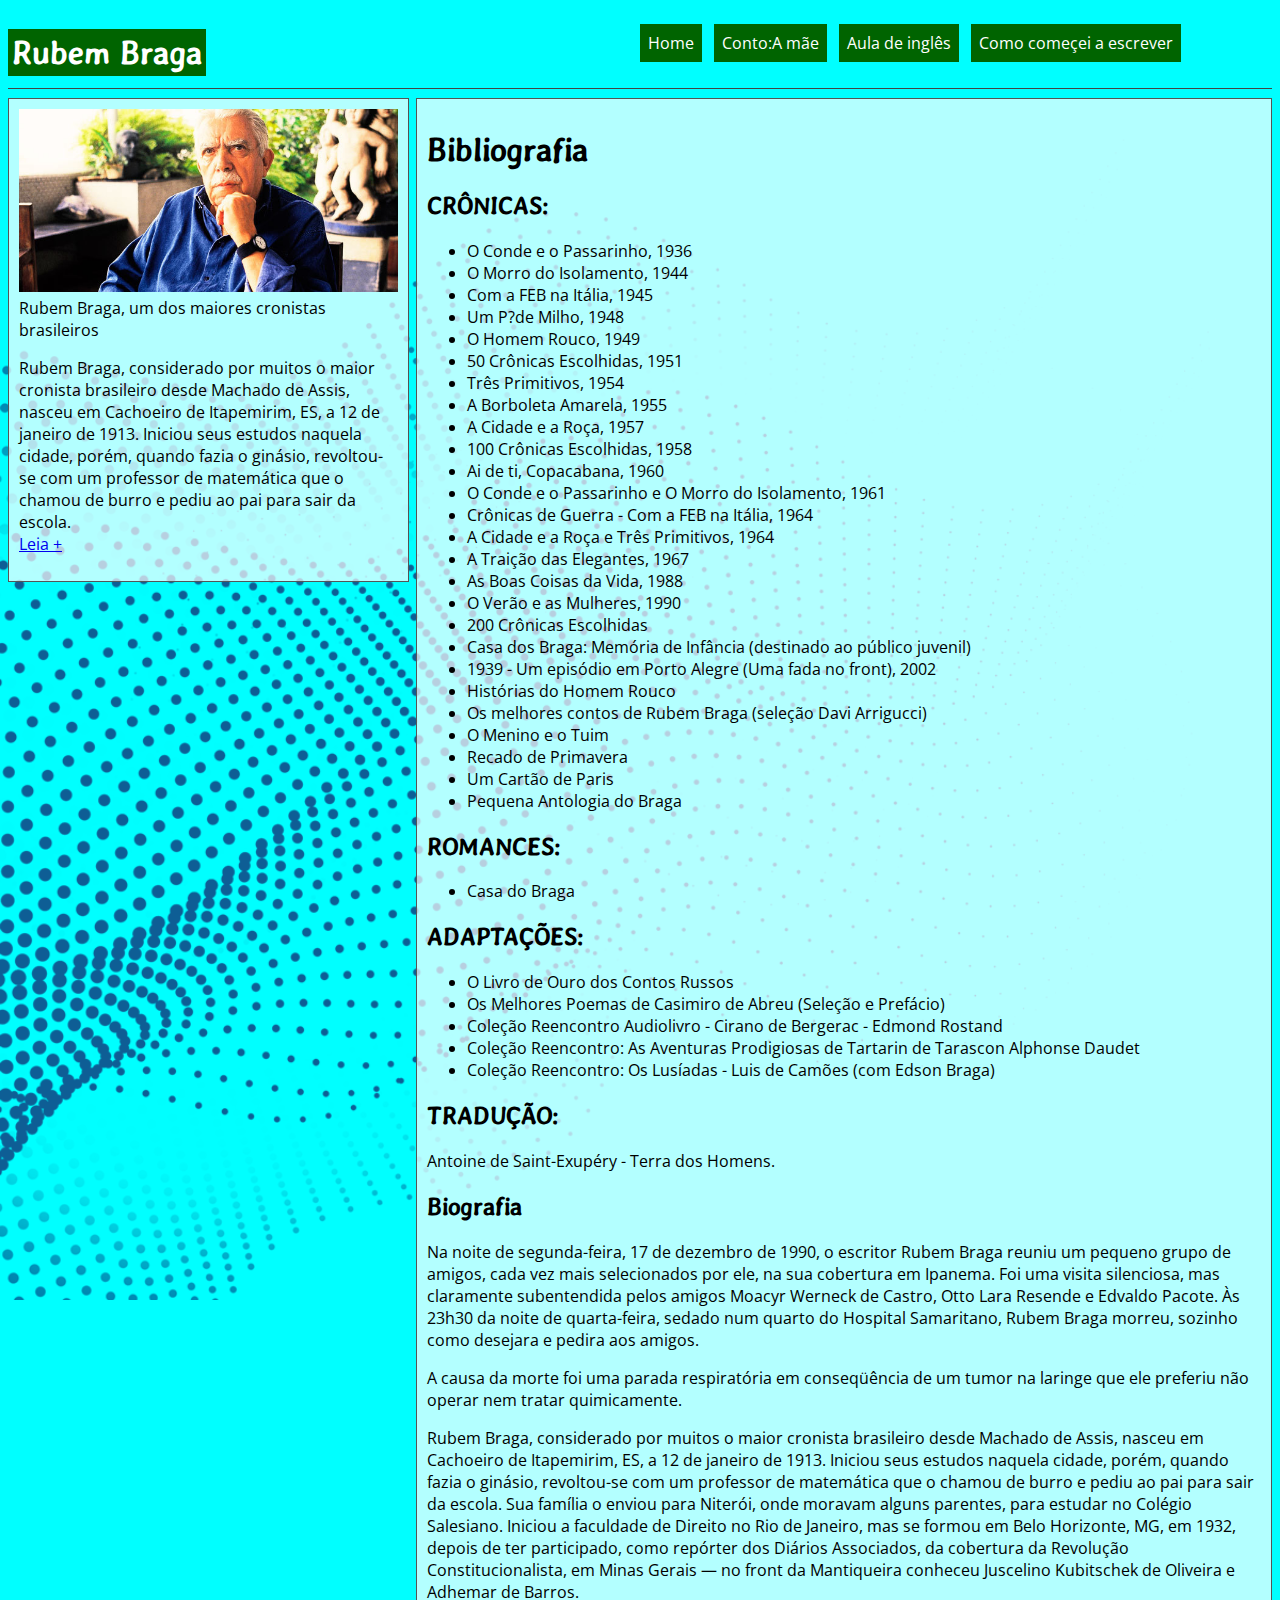
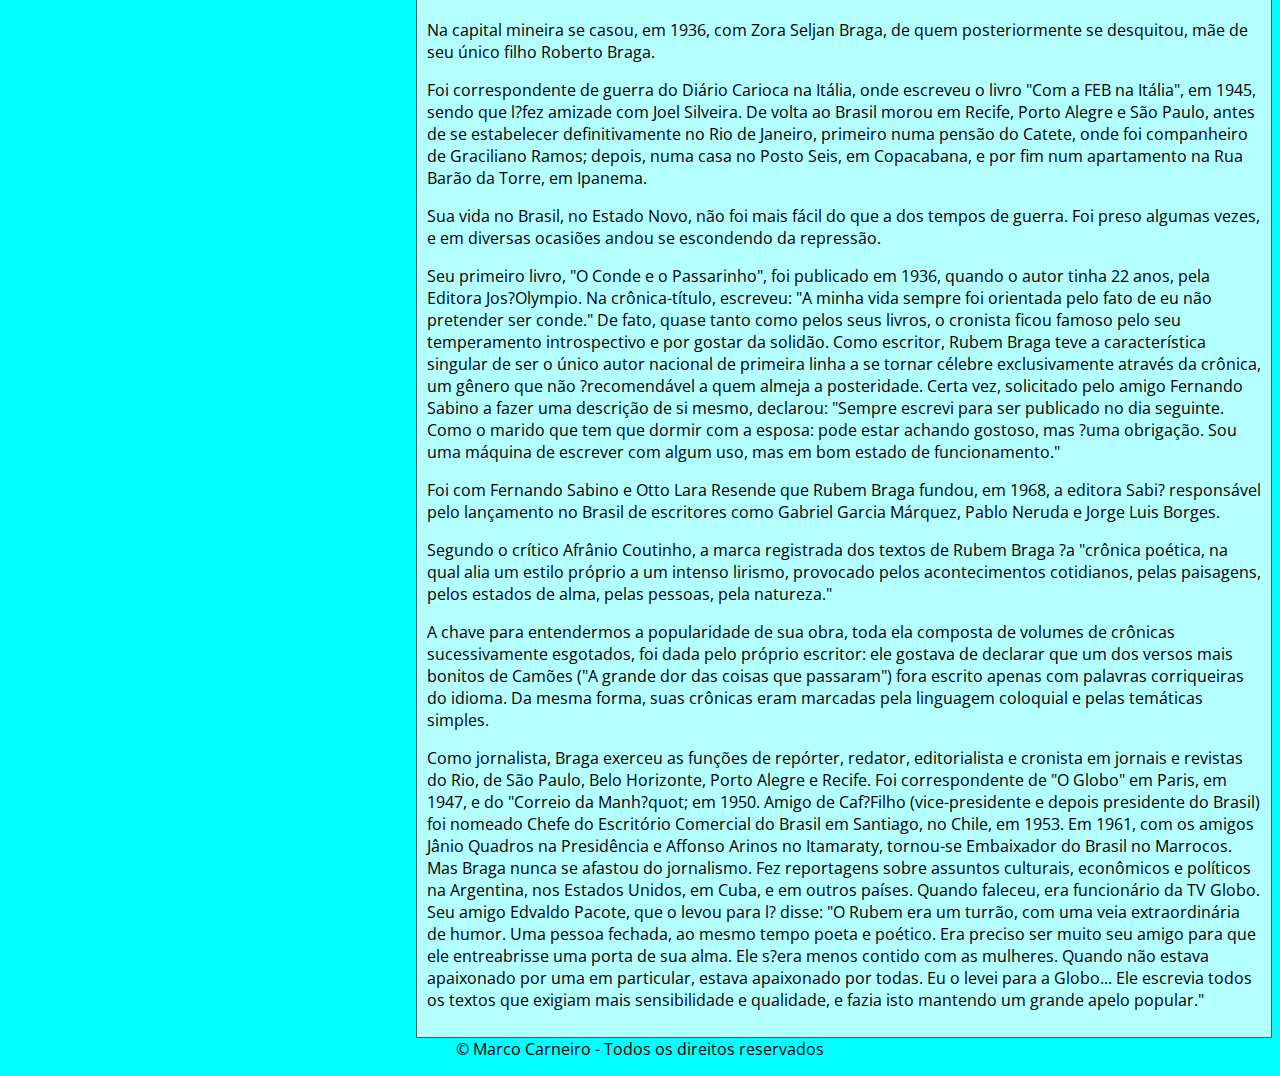
==== index.html @ 507e49ad "Initial commit" ====
<!DOCTYPE html>
<html lang="pt-BR">

<head>
    <meta charset="UTF-8">
    <meta http-equiv="X-UA-Compatible" content="IE=edge">
    <meta name="viewport" content="width=device-width, initial-scale=1.0">
    <title>Rubem Braga</title>

    <link rel="preconnect" href="https://fonts.googleapis.com">
    <link rel="preconnect" href="https://fonts.gstatic.com" crossorigin>
    <link href="https://fonts.googleapis.com/css2?family=Averia+Gruesa+Libre&family=Open+Sans:wght@300&display=swap"
        rel="stylesheet">

    <!-- carregamento arquivos CSS -->
    <link rel="stylesheet" href="css/styles.css">
</head>

<body>

    <header>
        <h1>Rubem Braga</h1>
        <nav>
            <ul>
                <li><a href="index.html">Home</a></li>
                <li><a href="mae.html">Conto:A mãe</a></li>
                <li><a href="aula-de-ingles.html">Aula de inglês</a></li>
                <li><a href="como-comecei-a-escrever.html">Como começei a escrever</a></li>

            </ul>
        </nav>
    </header>


    <main>
        <aside>
            <figure>
                <img src="imagens/rubem-braga.jpeg" alt="Foto do autor Rubem Braga">
                <figcaption>Rubem Braga, um dos maiores cronistas brasileiros</figcaption>
            </figure>
            <p>
                Rubem Braga, considerado por muitos o maior cronista brasileiro desde Machado de Assis, nasceu em
                Cachoeiro de Itapemirim, ES, a 12 de janeiro de 1913. Iniciou seus estudos naquela cidade, porém, quando
                fazia o ginásio, revoltou-se com um professor de matemática que o chamou de burro e pediu ao pai para
                sair da escola.<br>
                <a href="index.html">Leia +</a>
            </p>
        </aside>

        <section>
            <h1>Bibliografia</h1>

            <h2>CRÔNICAS:</h2>
            <ul>
                <li>O Conde e o Passarinho, 1936</li>
                <li>O Morro do Isolamento, 1944</li>
                <li>Com a FEB na Itália, 1945</li>
                <li>Um P?de Milho, 1948</li>
                <li>O Homem Rouco, 1949</li>
                <li>50 Crônicas Escolhidas, 1951</li>
                <li>Três Primitivos, 1954</li>
                <li>A Borboleta Amarela, 1955</li>
                <li>A Cidade e a Roça, 1957</li>
                <li>100 Crônicas Escolhidas, 1958</li>
                <li>Ai de ti, Copacabana, 1960</li>
                <li>O Conde e o Passarinho e O Morro do Isolamento, 1961</li>
                <li>Crônicas de Guerra - Com a FEB na Itália, 1964</li>
                <li>A Cidade e a Roça e Três Primitivos, 1964</li>
                <li>A Traição das Elegantes, 1967</li>
                <li>As Boas Coisas da Vida, 1988</li>
                <li>O Verão e as Mulheres, 1990</li>
                <li>200 Crônicas Escolhidas</li>
                <li>Casa dos Braga: Memória de Infância (destinado ao público juvenil)</li>
                <li>1939 - Um episódio em Porto Alegre (Uma fada no front), 2002</li>
                <li>Histórias do Homem Rouco</li>
                <li>Os melhores contos de Rubem Braga (seleção Davi Arrigucci)</li>
                <li>O Menino e o Tuim</li>
                <li>Recado de Primavera</li>
                <li>Um Cartão de Paris</li>
                <li>Pequena Antologia do Braga</li>
            </ul>

            <h2>ROMANCES:</h2>
            <ul>
                <li>Casa do Braga</li>
            </ul>

            <h2>ADAPTAÇÕES:</h2>
            <ul>
                <li>O Livro de Ouro dos Contos Russos</li>
                <li>Os Melhores Poemas de Casimiro de Abreu (Seleção e Prefácio)</li>
                <li>Coleção Reencontro Audiolivro - Cirano de Bergerac - Edmond Rostand</li>
                <li>Coleção Reencontro: As Aventuras Prodigiosas de Tartarin de Tarascon Alphonse Daudet</li>
                <li>Coleção Reencontro: Os Lusíadas - Luis de Camões (com Edson Braga)</li>
            </ul>


            <h2>TRADUÇÃO:</h2>
            <p>Antoine de Saint-Exupéry - Terra dos Homens.</p>

            <h2>Biografia</h2>
            <p>Na noite de segunda-feira, 17 de dezembro de 1990, o escritor Rubem Braga reuniu um pequeno grupo de
                amigos, cada vez mais selecionados por ele, na sua cobertura em Ipanema. Foi uma visita silenciosa, mas
                claramente subentendida pelos amigos Moacyr Werneck de Castro, Otto Lara Resende e Edvaldo Pacote. Às
                23h30 da noite de quarta-feira, sedado num quarto do Hospital Samaritano, Rubem Braga morreu, sozinho
                como desejara e pedira aos amigos.</p>

            <p>
                A causa da morte foi uma parada respiratória em conseqüência de um tumor na laringe que ele preferiu não
                operar nem tratar quimicamente.
            </p>

            <p>
                Rubem Braga, considerado por muitos o maior cronista brasileiro desde Machado de Assis, nasceu em
                Cachoeiro de Itapemirim, ES, a 12 de janeiro de 1913. Iniciou seus estudos naquela cidade, porém, quando
                fazia o ginásio, revoltou-se com um professor de matemática que o chamou de burro e pediu ao pai para
                sair da escola. Sua família o enviou para Niterói, onde moravam alguns parentes, para estudar no Colégio
                Salesiano. Iniciou a faculdade de Direito no Rio de Janeiro, mas se formou em Belo Horizonte, MG, em
                1932, depois de ter participado, como repórter dos Diários Associados, da cobertura da Revolução
                Constitucionalista, em Minas Gerais — no front da Mantiqueira conheceu Juscelino Kubitschek de Oliveira
                e Adhemar de Barros.
            </p>

            <p>
                Na capital mineira se casou, em 1936, com Zora Seljan Braga, de quem posteriormente se desquitou, mãe de
                seu único filho Roberto Braga.
            </p>

            <p>
                Foi correspondente de guerra do Diário Carioca na Itália, onde escreveu o livro "Com a FEB na Itália",
                em 1945, sendo que l?fez amizade com Joel Silveira. De volta ao Brasil morou em Recife, Porto Alegre e
                São Paulo, antes de se estabelecer definitivamente no Rio de Janeiro, primeiro numa pensão do Catete,
                onde foi companheiro de Graciliano Ramos; depois, numa casa no Posto Seis, em Copacabana, e por fim num
                apartamento na Rua Barão da Torre, em Ipanema.
            </p>

            <p>
                Sua vida no Brasil, no Estado Novo, não foi mais fácil do que a dos tempos de guerra. Foi preso algumas
                vezes, e em diversas ocasiões andou se escondendo da repressão.
            </p>

            <p>
                Seu primeiro livro, "O Conde e o Passarinho", foi publicado em 1936, quando o autor tinha 22 anos, pela
                Editora Jos?Olympio. Na crônica-título, escreveu: "A minha vida sempre foi orientada pelo fato de eu não
                pretender ser conde." De fato, quase tanto como pelos seus livros, o cronista ficou famoso pelo seu
                temperamento introspectivo e por gostar da solidão. Como escritor, Rubem Braga teve a característica
                singular de ser o único autor nacional de primeira linha a se tornar célebre exclusivamente através da
                crônica, um gênero que não ?recomendável a quem almeja a posteridade. Certa vez, solicitado pelo amigo
                Fernando Sabino a fazer uma descrição de si mesmo, declarou: "Sempre escrevi para ser publicado no dia
                seguinte. Como o marido que tem que dormir com a esposa: pode estar achando gostoso, mas ?uma obrigação.
                Sou uma máquina de escrever com algum uso, mas em bom estado de funcionamento."
            </p>

            <p>
                Foi com Fernando Sabino e Otto Lara Resende que Rubem Braga fundou, em 1968, a editora Sabi? responsável
                pelo lançamento no Brasil de escritores como Gabriel Garcia Márquez, Pablo Neruda e Jorge Luis Borges.
            </p>

            <p>
                Segundo o crítico Afrânio Coutinho, a marca registrada dos textos de Rubem Braga ?a "crônica poética, na
                qual alia um estilo próprio a um intenso lirismo, provocado pelos acontecimentos cotidianos, pelas
                paisagens, pelos estados de alma, pelas pessoas, pela natureza."
            </p>

            <p>
                A chave para entendermos a popularidade de sua obra, toda ela composta de volumes de crônicas
                sucessivamente esgotados, foi dada pelo próprio escritor: ele gostava de declarar que um dos versos mais
                bonitos de Camões ("A grande dor das coisas que passaram") fora escrito apenas com palavras corriqueiras
                do idioma. Da mesma forma, suas crônicas eram marcadas pela linguagem coloquial e pelas temáticas
                simples.
            </p>

            <p>
                Como jornalista, Braga exerceu as funções de repórter, redator, editorialista e cronista em jornais e
                revistas do Rio, de São Paulo, Belo Horizonte, Porto Alegre e Recife. Foi correspondente de "O Globo" em
                Paris, em 1947, e do "Correio da Manh?quot; em 1950. Amigo de Caf?Filho (vice-presidente e depois
                presidente do Brasil) foi nomeado Chefe do Escritório Comercial do Brasil em Santiago, no Chile, em
                1953. Em 1961, com os amigos Jânio Quadros na Presidência e Affonso Arinos no Itamaraty, tornou-se
                Embaixador do Brasil no Marrocos. Mas Braga nunca se afastou do jornalismo. Fez reportagens sobre
                assuntos culturais, econômicos e políticos na Argentina, nos Estados Unidos, em Cuba, e em outros
                países. Quando faleceu, era funcionário da TV Globo. Seu amigo Edvaldo Pacote, que o levou para l?
                disse: "O Rubem era um turrão, com uma veia extraordinária de humor. Uma pessoa fechada, ao mesmo tempo
                poeta e poético. Era preciso ser muito seu amigo para que ele entreabrisse uma porta de sua alma. Ele
                s?era menos contido com as mulheres. Quando não estava apaixonado por uma em particular, estava
                apaixonado por todas. Eu o levei para a Globo... Ele escrevia todos os textos que exigiam mais
                sensibilidade e qualidade, e fazia isto mantendo um grande apelo popular."
            </p>

        </section>

    </main>


    <footer>
        <p>&copy; Marco Carneiro - Todos os direitos reservados</p>
    </footer>

    
    <div id="oferta" class="popup   slide-left">
        <div class="fechar">X</div>
        <h2>PROMOÇÃO MARÇO 2023</h2>
        <p>
            Use o cupom RUBEM032023 e compre qualquer
            livro de Rubem Braga na livraria Martins Fontes
            com 50% de desconto.
        </p>
        <h2>APROVEITE!</h2>
    </div>


    <!-- carregamento de javascript -->
    <script src="js/code.js"></script>
</body>

</html>
---- css/styles.css ----
/* bory é a regra geral da pagina */
body{
    background-color: aqua;
    /* imagem para fundo */
    background-image: url('../imagens/ondas-abstratas.png ');

    /* para repitir nao repitir o fundo  */
    background-repeat: no-repeat;

    /* definir o tamanho do fundo */

    background-size: 100%;
    
    /* regular posição do fundo  */
    background-position: 0 20px ;


    /* para manter o fundo fixo  */

    background-attachment: fixed;

    font-family: 'Open Sans', sans-serif

    

}



h1,h2,h3,h4,h5,h6{
    /* colocar uma fonte boa nas letras */
    font-family: 'Averia Gruesa Libre', cursive;

 

/* formatação do cabeçalho */

}
header{
    border-bottom: 1px solid #444;
    height: 80px ;
}
/* logotipo */

header h1{
    padding: 4px;
    background-color: darkgreen;
    color: #fff;
    width: fit-content;

    float: left;    /* pedir para o elemento float left serve para flotuar a esquerda  */
}

/* menu */
nav{
    width: 50%;
    /* background-color: black; */
    float: right;
}

nav ul {
    list-style-type: none;
    padding: 0;

}


nav li{
   display: inline-block;
}

nav li a {
    display: block;
    padding: 8px;
    margin: 0 8px 0 0;
   background-color: darkgreen;
   color: #fff;
   text-decoration:none;
}

nav li a:hover{
    background-color: #fff;
    color: darkgreen;
}

main{
    clear: both;   
}



/* colocar conteudo complementar */
aside,section{
    border: 1px solid #555;
    padding: 10px;

}
aside{
   width: 30%;
   float: left;

}

section{
    width: 66%;
    float: right;
}


aside img {
    width: 100%;
}

aside figure{
    margin: 0;
}

aside,section{
    border: 1px solid #555;
    padding: 10px;

    /* para a cor com uma transparencia! */
    background-color: rgba(255, 255, 255, 0.7);

}

footer{
    clear:both;


    border-top: 1px #555;




}
footer p{
    text-align: center;
}




.fala  {
    font-style: italic;
   font-weight: 700;
}



/* janela modal ou popup é qualquer fica por cima de algum conteudo  */
.popup{
    position: fixed;
    
/* posicionamento com top e para direita o "right" ou para esquerda o "left"  */

    bottom:20px ;
    right: -400px ;


    width: 250px;
    padding: 10px;
    background-color: burlywood;
    border:4px #fff solid;
    box-shadow: 3px 3px 3px #444;



}

.slide-left {
	-webkit-animation: slide-left 0.5s cubic-bezier(0.250, 0.460, 0.450, 0.940) both;
	        animation: slide-left 0.5s cubic-bezier(0.250, 0.460, 0.450, 0.940) both;



}



 @-webkit-keyframes slide-left {
    0% {
      -webkit-transform: translateX(0);
              transform: translateX(0);
    }
    100% {
      -webkit-transform: translateX(-450px);
              transform: translateX(-450px);
    }
  }
  @keyframes slide-left {
    0% {
      -webkit-transform: translateX(0);
              transform: translateX(0);
    }
    100% {
      -webkit-transform: translateX(-450px);
              transform: translateX(-450px);
    }


  }
  



/* botao fechar */
.fechar{
    position: absolute;
    right: -31px;
    top: 0;
    background-color: #900;
    color: #fff;
    padding: 8px;
    width: 20px;
    height: 16px;
    border-radius: 50%;
    font-weight: bold;
    text-align: center;
    line-height: 16px;
    cursor: pointer;
}






/* layout em celulares e tablets,telas menores que 1200px */

@media screen  and (max-width:1199px){


    header{
        height:120px;

    }
    
    header h1,header nav,aside,section{
        float: none;
        width: 97%;

    }
}

/* só para celular  */
    @media screen  and (max-width:1199px){


        header{
            height:120px;    
        }
}

/* layout para impressão  */

@media print {
    /* define uma tamanho para 12pt*/
    body {
      font-size: 10pt;
     

    }

    h1 {
        font-size: 16pt;
      
    }
    h2{
        font-size: 14pt;
        
    }

    @page {
      margin: 12mm;
      size: A4;


    }
  }
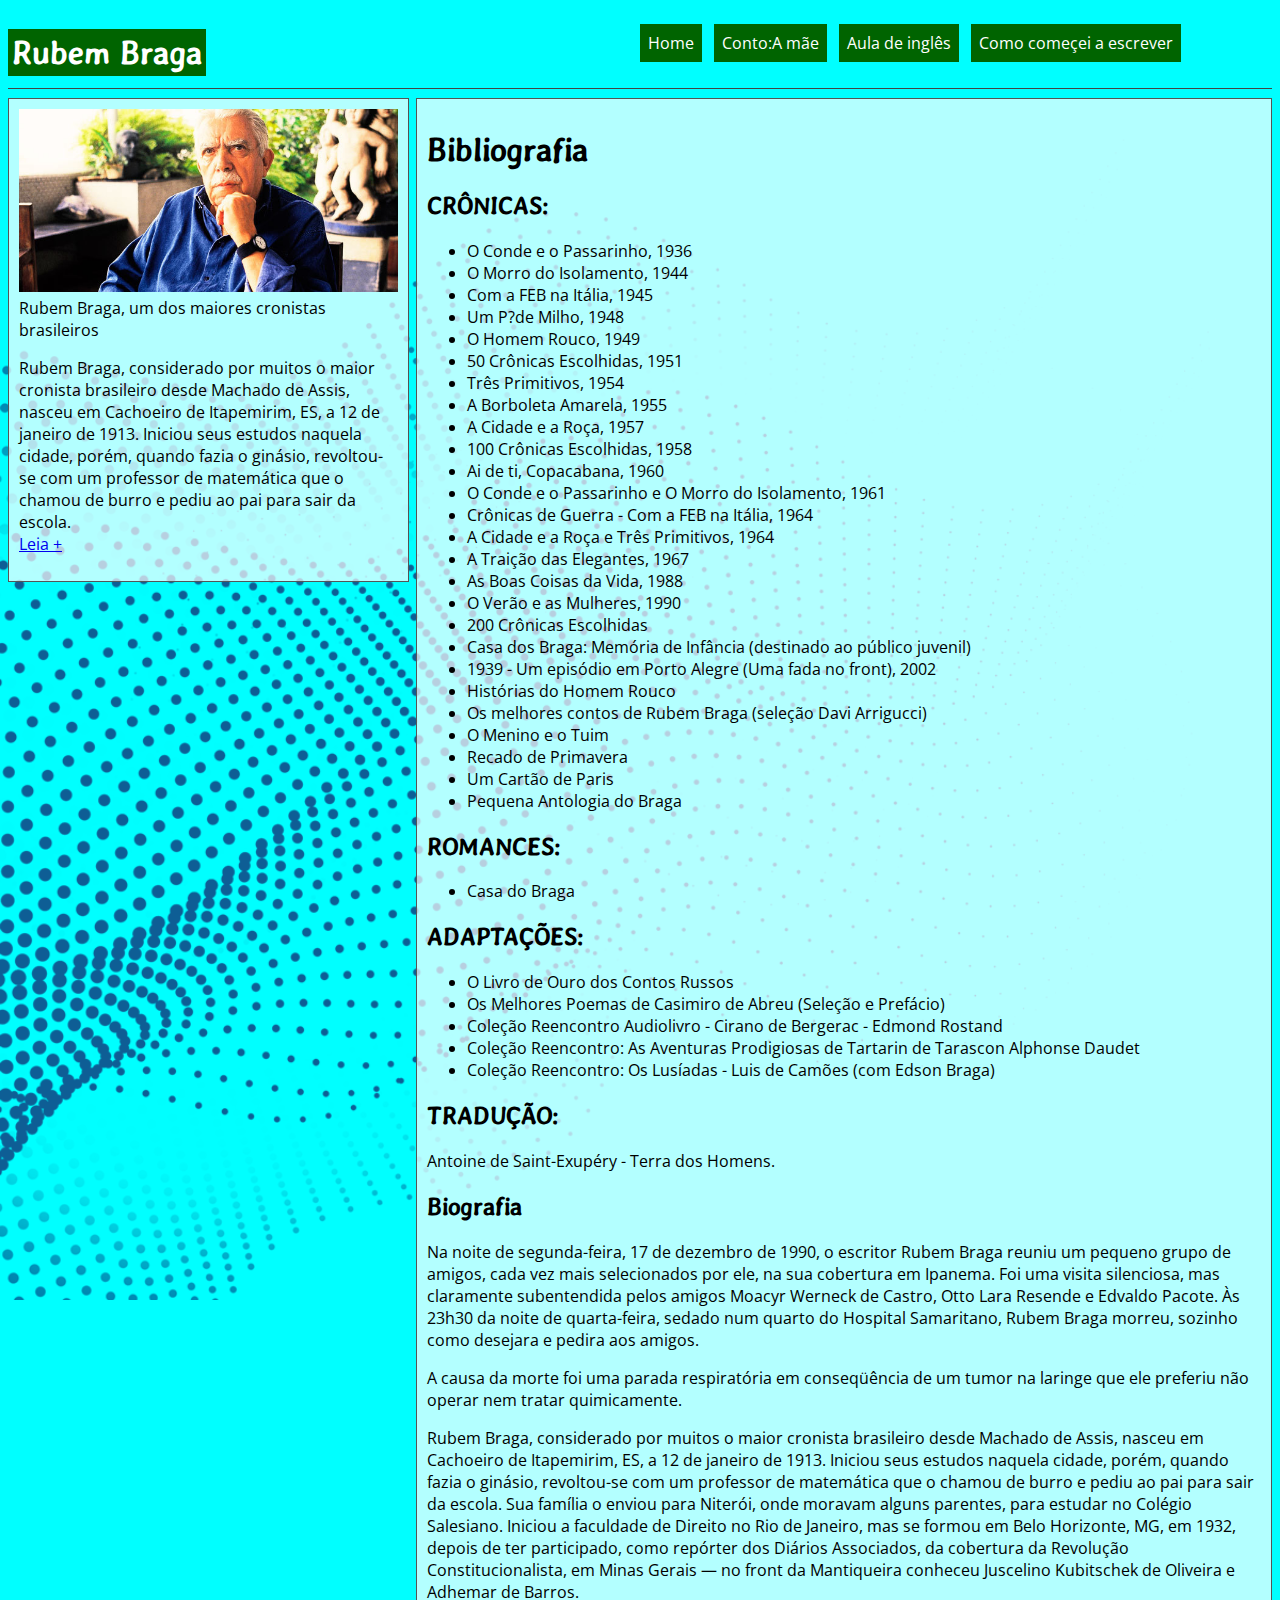
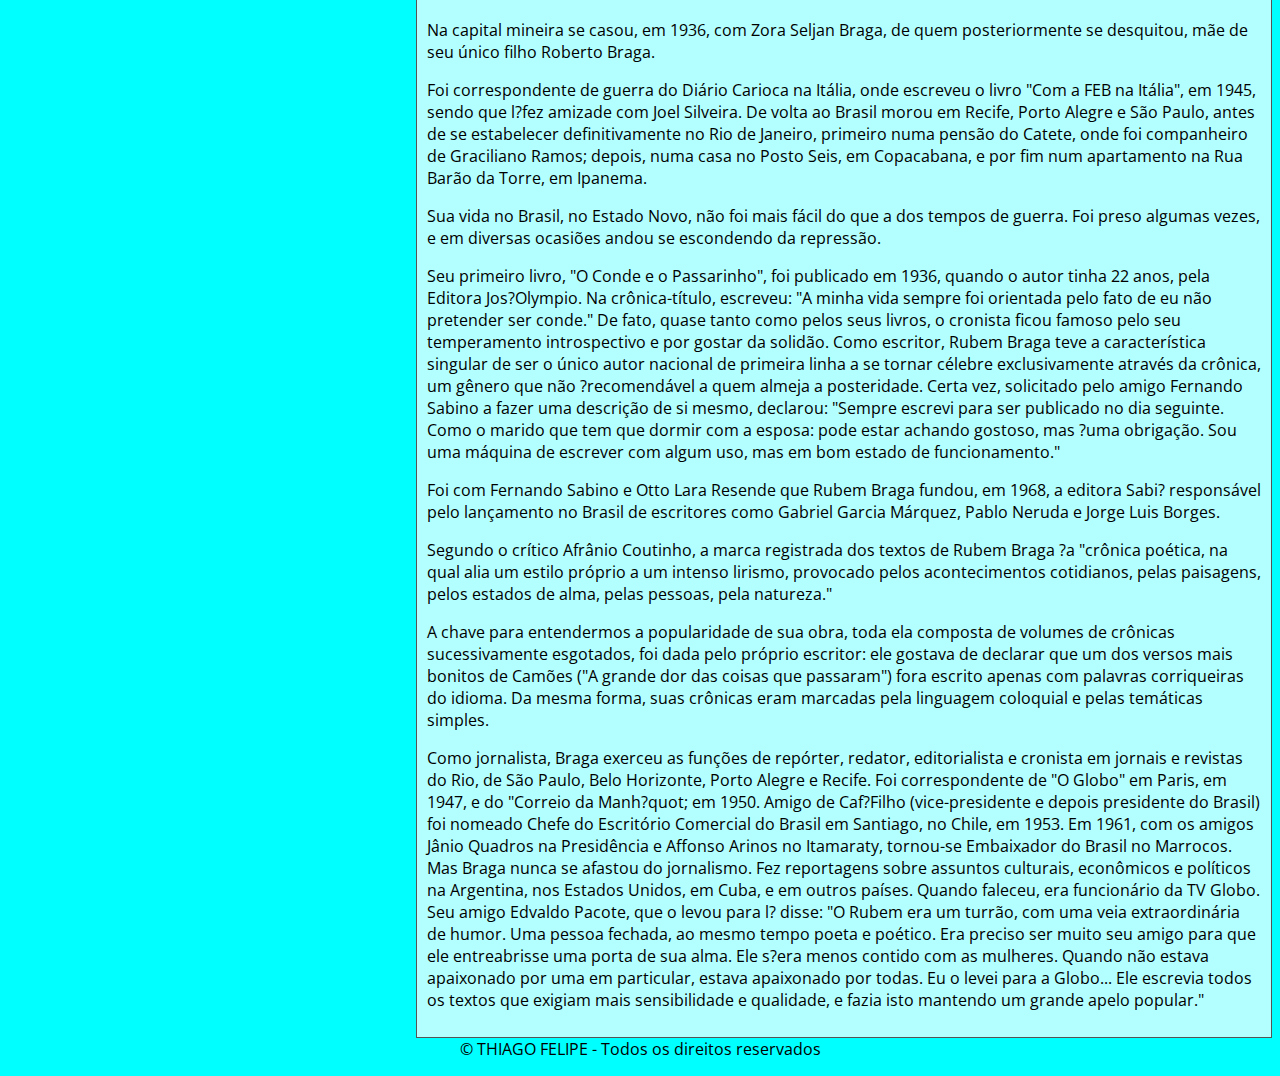
==== commit 2786f4a2: "ATUALIZAÇÃO index.html" ====
--- a/index.html
+++ b/index.html
@@ -192,7 +192,7 @@
 
 
     <footer>
-        <p>&copy; Marco Carneiro - Todos os direitos reservados</p>
+        <p>&copy; THIAGO FELIPE - Todos os direitos reservados</p>
     </footer>
 
     
@@ -200,9 +200,10 @@
         <div class="fechar">X</div>
         <h2>PROMOÇÃO MARÇO 2023</h2>
         <p>
-            Use o cupom RUBEM032023 e compre qualquer
+            Use o cupom <strong>rubem-braga</strong> e compre qualquer
             livro de Rubem Braga na livraria Martins Fontes
-            com 50% de desconto.
+            com 50% de desconto.<br>
+            Essa promoção é valida até 30/03/2023
         </p>
         <h2>APROVEITE!</h2>
     </div>
